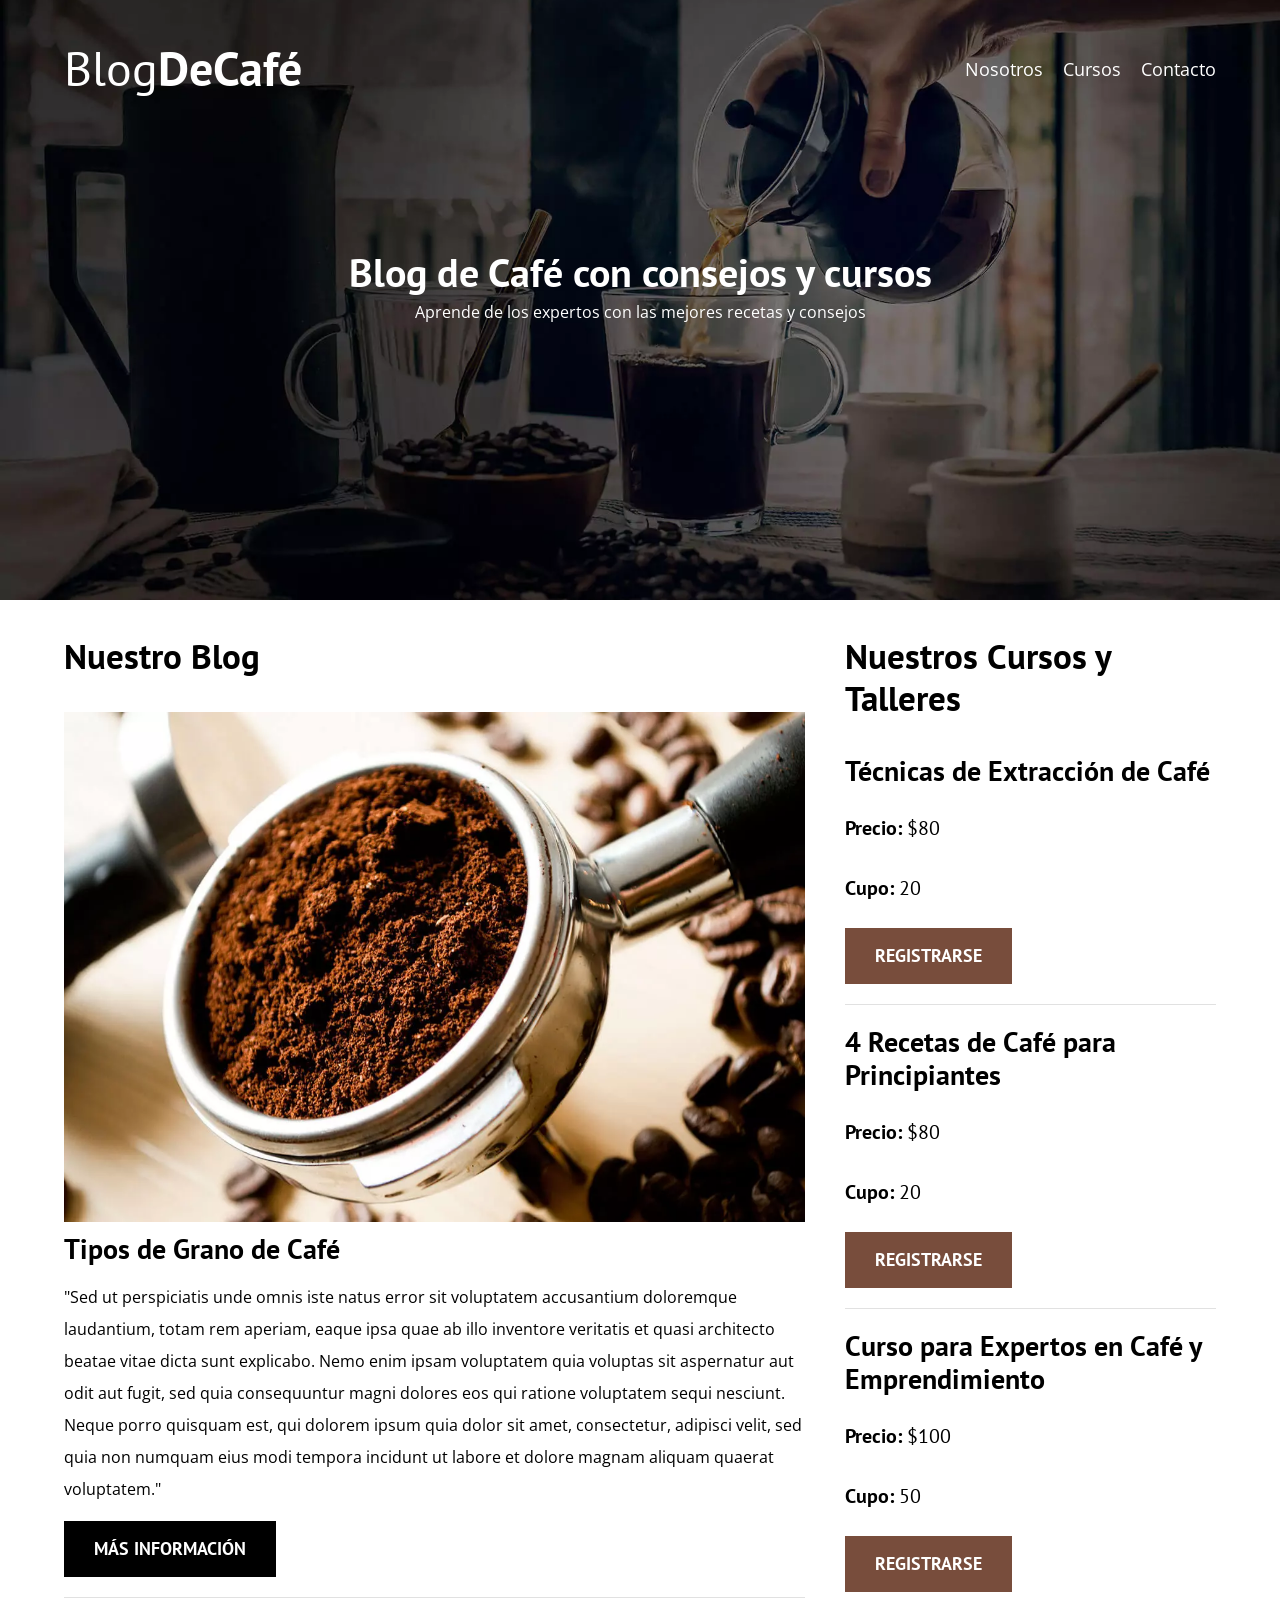
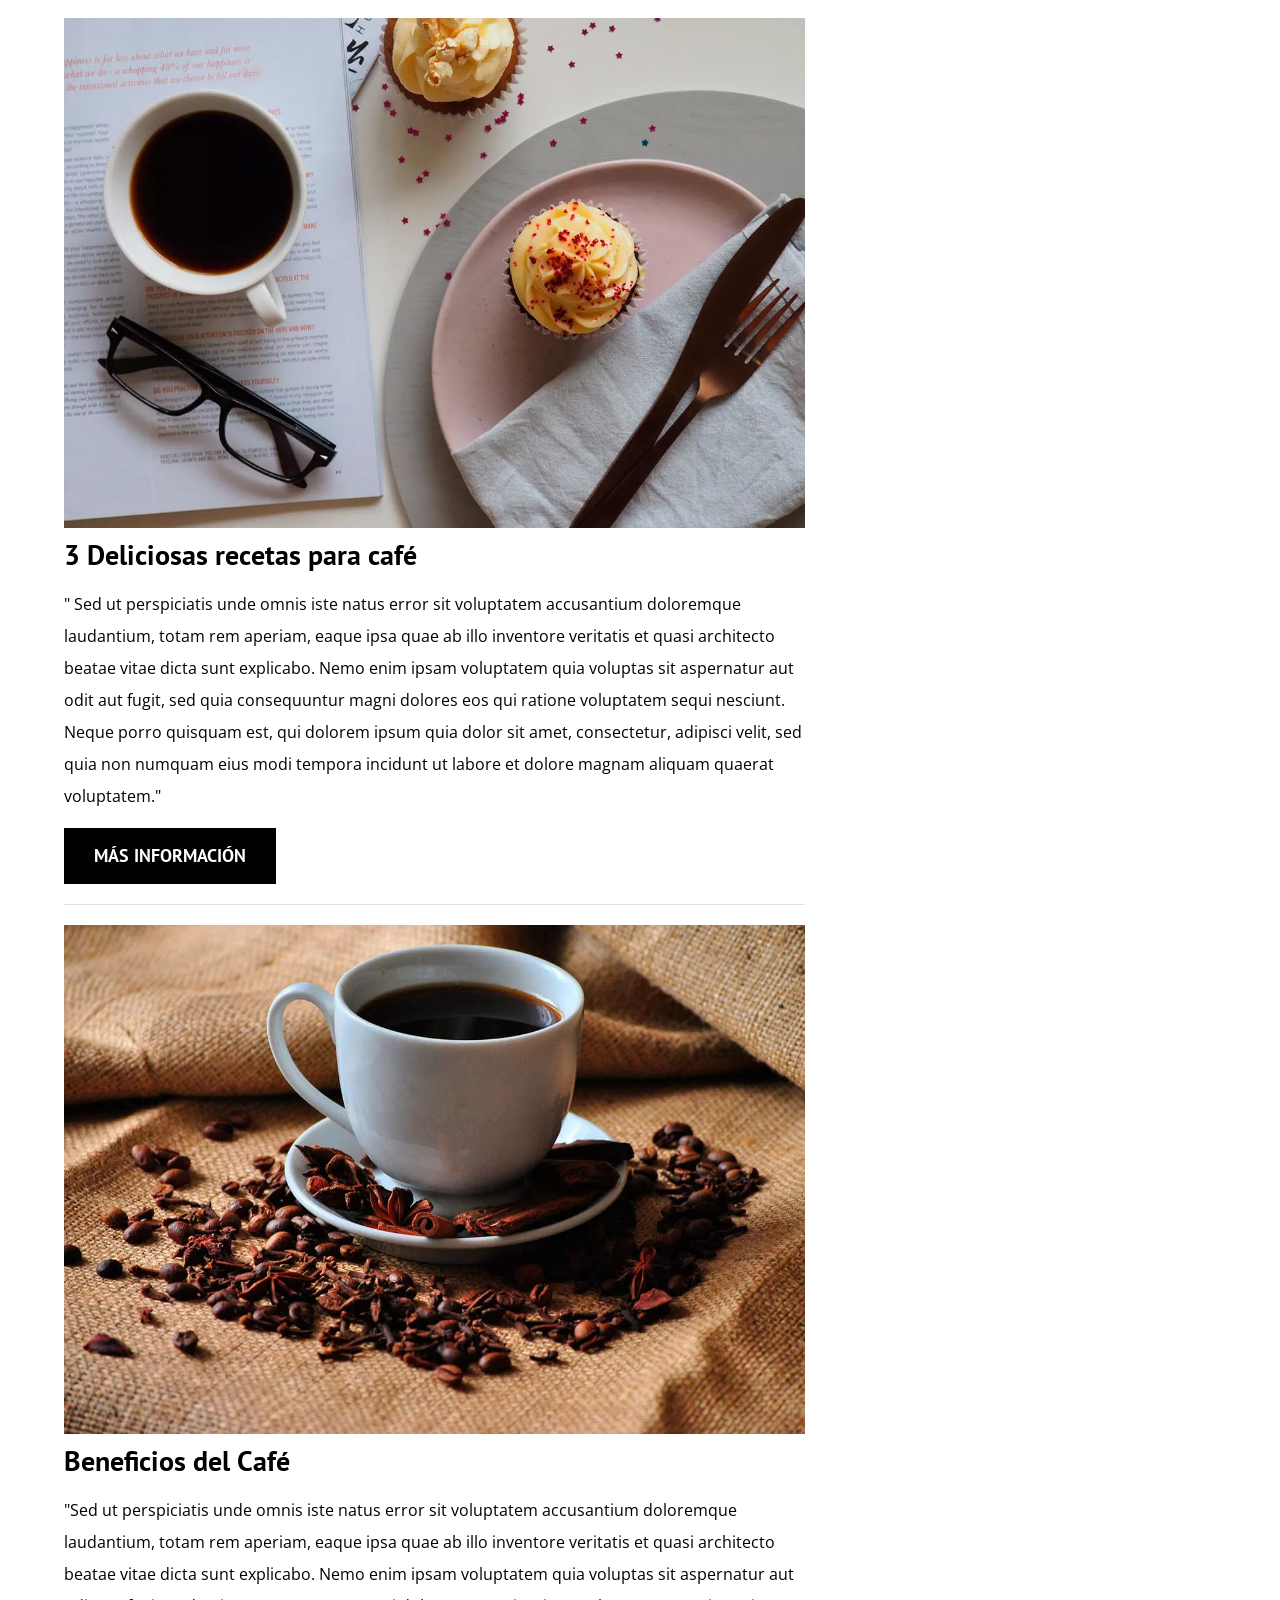
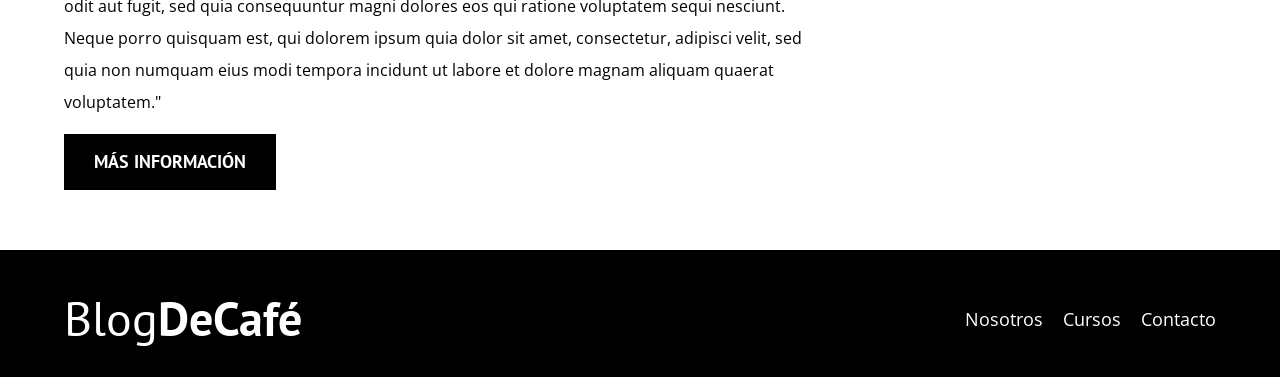
==== index.html @ d018cc1a "Subiendo mi Proyecto" ====
<!doctype html>
<html lang="en">

<head>
    <meta charset="UTF-8" />
    <meta name="viewport" content="width=device-width, initial-scale=1.0" />
    <title>BlogDeCafé</title>
    <!--Prefetch-->
    <link rel="prefetch" href="nosotros.html" as="document">
    <link rel="prefetch" href="css/style.css">

    <!--Preload-->
    <link rel="preload" href="css/normalize.css" as="style">
    <link rel="stylesheet" href="css/normalize.css">

    <link rel="preload"
        href="https://fonts.googleapis.com/css2?family=Open+Sans&family=PT+Sans:wght@400;700&display=swap"
        crossorigin="crossorigin" as="font">
    <link href="https://fonts.googleapis.com/css2?family=Open+Sans&family=PT+Sans:wght@400;700&display=swap"
        rel="stylesheet">

    <link rel="stylesheet" href="css/style.css" as="style">
    <link rel="stylesheet" href="css/style.css">

</head>
<body>
    <header class="header">
        <div class="contenedor">
            <div class="barra">
                <a class="logo" href="index.html">
                    <h1 class="logo__nombre no-margin centrar-texto">
                        Blog<span class="logo__bold">DeCafé</span>
                    </h1>
                </a>
                <nav class="navegacion">
                    <a href="nosotros.html" class="navegacion__enlace">Nosotros</a>
                    <a href="cursos.html" class="navegacion__enlace">Cursos</a>
                    <a href="contacto.html" class="navegacion__enlace">Contacto</a>
                </nav>
            </div>
        </div>
        <div class="header__texto">
            <h2 class="no-margin">Blog de Café con consejos y cursos</h2>
            <p class="no-margin">Aprende de los expertos con las mejores recetas y consejos</p>
        </div>
    </header>

    <div class="contenedor contenido-principal">
        <main class="blog">
            <h3>Nuestro Blog</h3>

            <article class="entrada">
                <div class="entrada__imagen">
                    <picture>
                        <source loading="lazy" srcset="BlogDeCafe/img/blog1.webp" type="image/webp">
                        <img loading="lazy" src="BlogDeCafe/img/blog1.jpg" alt="imagen blog">
                    </picture>
                </div>

                <div class="entrada__contenido">
                    <h4 class="no-margin">Tipos de Grano de Café</h4>
                    <p>
                        "Sed ut perspiciatis unde omnis iste natus error sit voluptatem accusantium doloremque
                        laudantium, totam rem aperiam, eaque ipsa quae ab illo inventore veritatis et quasi architecto
                        beatae vitae dicta sunt explicabo. Nemo enim ipsam voluptatem quia voluptas sit aspernatur aut
                        odit aut fugit, sed quia consequuntur magni dolores eos qui ratione voluptatem sequi nesciunt.
                        Neque porro quisquam est, qui dolorem ipsum quia dolor sit amet, consectetur, adipisci velit,
                        sed quia non numquam eius modi tempora incidunt ut labore et dolore magnam aliquam quaerat
                        voluptatem."
                    </p>
                    <a href="entrada.html" class="boton boton--primario">Más Información</a>
                </div>
            </article>

            <article class="entrada">
                <div class="entrada__imagen">
                    <picture>
                        <source loading="lazy" srcset="BlogDeCafe/img/blog2.webp" type="image/webp">
                        <img loading="lazy" src="BlogDeCafe/img/blog2.jpg" alt="imagen blog">
                    </picture>
                </div>

                <div class="entrada__contenido">
                    <h4 class="no-margin">3 Deliciosas recetas para café</h4>
                    <p>
                        " Sed ut perspiciatis unde omnis iste natus error sit voluptatem accusantium doloremque
                        laudantium, totam rem aperiam, eaque ipsa quae ab illo inventore veritatis et quasi architecto
                        beatae vitae dicta sunt explicabo. Nemo enim ipsam voluptatem quia voluptas sit aspernatur aut
                        odit aut fugit, sed quia consequuntur magni dolores eos qui ratione voluptatem sequi nesciunt.
                        Neque porro quisquam est, qui dolorem ipsum quia dolor sit amet, consectetur, adipisci velit,
                        sed quia non numquam eius modi tempora incidunt ut labore et dolore magnam aliquam quaerat
                        voluptatem."
                    </p>
                    <a href="entrada.html" class="boton boton--primario">Más Información</a>
                </div>
            </article>

            <article class="entrada">
                <div class="entrada__imagen">
                    <picture>
                        <source loading="lazy" srcset="BlogDeCafe/img/blog3.webp" type="image/webp">
                        <img loading="lazy" src="BlogDeCafe/img/blog3.jpg" alt="imagen Blog">
                    </picture>
                </div>

                <div class="entrada__contenido">
                    <h4 class="no-margin">Beneficios del Café</h4>
                    <p>
                        "Sed ut perspiciatis unde omnis iste natus error sit voluptatem accusantium doloremque
                        laudantium, totam rem aperiam, eaque ipsa quae ab illo inventore veritatis et quasi architecto
                        beatae vitae dicta sunt explicabo. Nemo enim ipsam voluptatem quia voluptas sit aspernatur aut
                        odit aut fugit, sed quia consequuntur magni dolores eos qui ratione voluptatem sequi nesciunt.
                        Neque porro quisquam est, qui dolorem ipsum quia dolor sit amet, consectetur, adipisci velit,
                        sed quia non numquam eius modi tempora incidunt ut labore et dolore magnam aliquam quaerat
                        voluptatem."
                    </p>
                    <a href="entrada.html" class="boton boton--primario">Más Información</a>
                </div>
            </article>
        </main>
        <aside class="sidebar">
            <h3>Nuestros Cursos y Talleres</h3>
            <ul class="cursos no-padding">
                <li class="widget-curso">
                    <h4 class="no-margin">Técnicas de Extracción de Café</h4>
                    <p class="widget-curso__label">Precio:
                        <span class="widget-curso__info">$80</span>
                    </p>
                    <p class="widget-curso__label">Cupo:
                        <span class="widget-curso__info">20</span>
                    </p>
                    <a href="entrada.html" class="boton boton--secundario">Registrarse</a>
                </li>

                <li class="widget-curso">
                    <h4 class="no-margin">4 Recetas de Café para Principiantes</h4>
                    <p class="widget-curso__label">Precio:
                        <span class="widget-curso__info">$80</span>
                    </p>
                    <p class="widget-curso__label">Cupo:
                        <span class="widget-curso__info">20</span>
                    </p>
                    <a href="entrada.html" class="boton boton--secundario">Registrarse</a>
                </li>

                <li class="widget-curso">
                    <h4 class="no-margin">Curso para Expertos en Café y Emprendimiento</h4>
                    <p class="widget-curso__label">Precio:
                        <span class="widget-curso__info">$100</span>
                    </p>
                    <p class="widget-curso__label">Cupo:
                        <span class="widget-curso__info">50</span>
                    </p>
                    <a href="entrada.html" class="boton boton--secundario">Registrarse</a>
                </li>

            </ul>
        </aside>
    </div>

    <footer class="footer">
        <div class="contenedor">
            <div class="barra">
                <a class="logo" href="index.html">
                    <h1 class="logo__nombre no-margin centrar-texto">
                        Blog<span class="logo__bold">DeCafé</span>
                    </h1>
                </a>
                <nav class="navegacion">
                    <a href="nosotros.html" class="navegacion__enlace">Nosotros</a>
                    <a href="cursos.html" class="navegacion__enlace">Cursos</a>
                    <a href="contacto.html" class="navegacion__enlace">Contacto</a>
                </nav>
            </div>
        </div>
    </footer>
    <script src="js/modernizr.js"></script>
</body>
</html>
---- css/style.css ----
:root {
    --fuenteHeading: 'PT Sans', sans-serif;
    --fuenteParrafos: 'Open Sans', sans-serif;

    --primario: #784D3C;
    --griss: #E1E1E1;
    --blanco: #FFFFFF;
    --negro: #000000;
}

html {
    box-sizing: border-box;
    font-size: 62.5%; /* 1rem = 10px */
}

*, *:before, *:after {
    box-sizing: inherit;
}

body {
    font-family: var(--fuenteParrafos);
    font-size: 1.6rem;
    line-height: 2;
}

/* Globales */

.contenedor {
    max-width: 120rem;
    width: 90%;
    width: min(90%, 120rem);
    margin: 0 auto;
}

a {
    text-decoration: none;
}

h1, h2, h3, h4 {
    font-family: var(--fuenteHeading);
    line-height: 1.2;
}

h1 {
    font-size: 4.8rem;
}

h2 {
    font-size: 4rem;
}

h3 {
    font-size: 3.5rem;
}

h4 {
    font-size: 2.8rem;
}

img {
    max-width: 100%;
}

/* Utilidades */

.no-margin {
    margin: 0;
}

.no-padding {
    padding: 0;
}

.centrar-texto {
    text-align: center;
}

/*Header*/
.webp .header {
    background-image: url(../BlogDeCafe/img/banner.webp);
}
.no-webp .header {
    background-image: url(../BlogDeCafe/img/banner.jpg);
}
.header {
    height: 60rem;
    background-size: cover;
    background-repeat: no-repeat;
    background-position: center center;
}

.header__texto {
    text-align: center;
    color: var(--blanco);
    margin-top: 5rem;
}

@media (min-width: 768px) {
    .header__texto {
        margin-top: 15rem;
    }
}

@media (min-width: 768px) {
    .barra {
        display: flex;
        justify-content: space-between;
        align-items: center;
    }
}

.barra {
    padding-top: 4rem;
}

.logo {
    color: var(--blanco);
}

.logo__nombre {
    font-weight: 400;
}

.logo__bold {
    font-weight: 700;
}

@media (min-width: 768px) {
    .navegacion {
        display: flex;
        gap: 2rem;
    }
}

.navegacion__enlace {
    display: block;
    text-align: center;
    font-size: 1.8rem;
    color: var(--blanco);
}

@media (min-width: 768px) {
    .contenido-principal {
        display: grid;
        grid-template-columns: 2fr 1fr;
        column-gap: 4rem;   
    }
}

.entrada {
    border-bottom: 1px solid var(--griss);
    margin-bottom: 2rem;
}

.entrada:last-of-type {
    border: none;
    margin-bottom: 0;
}

.boton {
    display: block;
    font-family: var(--fuenteHeading);
    color: var(--blanco);
    text-align: center;
    padding: 1rem 3rem;
    font-size: 1.8rem;
    text-transform: uppercase;
    font-weight: 700;
    margin-bottom: 2rem;
    border: none;
}

@media (min-width: 768px) {
    .boton {
        display: inline-block;
    }
}
.boton:hover {
    cursor: pointer;
}
.boton--primario {
    background-color: var(--negro);
}

.boton--secundario {
    background-color: var(--primario);
}

.cursos {
    list-style: none;
}

.widget-curso {
    border-bottom: 1px solid var(--griss);
    margin-bottom: 2rem;
}

.widget-curso:last-of-type {
    border: none;
    margin-top: 0;
}

.widget-curso__label {
    font-family: var(--fuenteHeading);
    font-weight: bold;
}

.widget-curso__info {
    font-weight: normal;
}

.widget-curso__label,
.widget-curso__info {
    font-size: 2rem;
}

.footer {
    background-color: var(--negro);
    padding-bottom: 3rem;
    margin-top: 4rem;
}

/* Sobre Nosotros */

@media (min-width: 768px) {
    .sobre-nosotros {
        display: grid;
        grid-template-columns: repeat(2, 1fr);
        column-gap: 2rem;
    }
}

/* Cursos */

.curso {
    padding: 3rem 0;
    border-bottom: 1px solid var(--griss);
}

@media (min-width: 768px) {
    .curso {
        display: grid;
        grid-template-columns: 1fr 2fr;
        column-gap: 2rem;
    }
}

.widget-curso:last-of-type {
    border: none;
}

.curso__label {
    font-family: var(--fuenteHeading);
    font-weight: bold;
}

.curso__info {
    font-weight: normal;
}

.curso__label,
.curso__info {
    font-size: 2rem;
}

/* Contacto */
.contacto-bg {
    background-image: url(../BlogDeCafe/img/contacto.jpg);
    height: 40rem;
    background-size: cover;
    background-repeat: no-repeat;
}

.formulario {
    background-color: var(--blanco);
    margin: -5rem auto 0 auto;
    width: 95%;
    padding: 5rem;
}
.campo {
    display: flex;
    margin-bottom: 2rem;
}
.campo__label {
    flex: 0 0 9rem;
    text-align: right;
    padding-right: 2rem;
}
.campo__field {
    flex: 1;
    border: 1px solid var(--griss);
}
.campo__field--textarea {
    height: 20rem;
}
---- css/style.css ----
:root {
    --fuenteHeading: 'PT Sans', sans-serif;
    --fuenteParrafos: 'Open Sans', sans-serif;

    --primario: #784D3C;
    --griss: #E1E1E1;
    --blanco: #FFFFFF;
    --negro: #000000;
}

html {
    box-sizing: border-box;
    font-size: 62.5%; /* 1rem = 10px */
}

*, *:before, *:after {
    box-sizing: inherit;
}

body {
    font-family: var(--fuenteParrafos);
    font-size: 1.6rem;
    line-height: 2;
}

/* Globales */

.contenedor {
    max-width: 120rem;
    width: 90%;
    width: min(90%, 120rem);
    margin: 0 auto;
}

a {
    text-decoration: none;
}

h1, h2, h3, h4 {
    font-family: var(--fuenteHeading);
    line-height: 1.2;
}

h1 {
    font-size: 4.8rem;
}

h2 {
    font-size: 4rem;
}

h3 {
    font-size: 3.5rem;
}

h4 {
    font-size: 2.8rem;
}

img {
    max-width: 100%;
}

/* Utilidades */

.no-margin {
    margin: 0;
}

.no-padding {
    padding: 0;
}

.centrar-texto {
    text-align: center;
}

/*Header*/
.webp .header {
    background-image: url(../BlogDeCafe/img/banner.webp);
}
.no-webp .header {
    background-image: url(../BlogDeCafe/img/banner.jpg);
}
.header {
    height: 60rem;
    background-size: cover;
    background-repeat: no-repeat;
    background-position: center center;
}

.header__texto {
    text-align: center;
    color: var(--blanco);
    margin-top: 5rem;
}

@media (min-width: 768px) {
    .header__texto {
        margin-top: 15rem;
    }
}

@media (min-width: 768px) {
    .barra {
        display: flex;
        justify-content: space-between;
        align-items: center;
    }
}

.barra {
    padding-top: 4rem;
}

.logo {
    color: var(--blanco);
}

.logo__nombre {
    font-weight: 400;
}

.logo__bold {
    font-weight: 700;
}

@media (min-width: 768px) {
    .navegacion {
        display: flex;
        gap: 2rem;
    }
}

.navegacion__enlace {
    display: block;
    text-align: center;
    font-size: 1.8rem;
    color: var(--blanco);
}

@media (min-width: 768px) {
    .contenido-principal {
        display: grid;
        grid-template-columns: 2fr 1fr;
        column-gap: 4rem;   
    }
}

.entrada {
    border-bottom: 1px solid var(--griss);
    margin-bottom: 2rem;
}

.entrada:last-of-type {
    border: none;
    margin-bottom: 0;
}

.boton {
    display: block;
    font-family: var(--fuenteHeading);
    color: var(--blanco);
    text-align: center;
    padding: 1rem 3rem;
    font-size: 1.8rem;
    text-transform: uppercase;
    font-weight: 700;
    margin-bottom: 2rem;
    border: none;
}

@media (min-width: 768px) {
    .boton {
        display: inline-block;
    }
}
.boton:hover {
    cursor: pointer;
}
.boton--primario {
    background-color: var(--negro);
}

.boton--secundario {
    background-color: var(--primario);
}

.cursos {
    list-style: none;
}

.widget-curso {
    border-bottom: 1px solid var(--griss);
    margin-bottom: 2rem;
}

.widget-curso:last-of-type {
    border: none;
    margin-top: 0;
}

.widget-curso__label {
    font-family: var(--fuenteHeading);
    font-weight: bold;
}

.widget-curso__info {
    font-weight: normal;
}

.widget-curso__label,
.widget-curso__info {
    font-size: 2rem;
}

.footer {
    background-color: var(--negro);
    padding-bottom: 3rem;
    margin-top: 4rem;
}

/* Sobre Nosotros */

@media (min-width: 768px) {
    .sobre-nosotros {
        display: grid;
        grid-template-columns: repeat(2, 1fr);
        column-gap: 2rem;
    }
}

/* Cursos */

.curso {
    padding: 3rem 0;
    border-bottom: 1px solid var(--griss);
}

@media (min-width: 768px) {
    .curso {
        display: grid;
        grid-template-columns: 1fr 2fr;
        column-gap: 2rem;
    }
}

.widget-curso:last-of-type {
    border: none;
}

.curso__label {
    font-family: var(--fuenteHeading);
    font-weight: bold;
}

.curso__info {
    font-weight: normal;
}

.curso__label,
.curso__info {
    font-size: 2rem;
}

/* Contacto */
.contacto-bg {
    background-image: url(../BlogDeCafe/img/contacto.jpg);
    height: 40rem;
    background-size: cover;
    background-repeat: no-repeat;
}

.formulario {
    background-color: var(--blanco);
    margin: -5rem auto 0 auto;
    width: 95%;
    padding: 5rem;
}
.campo {
    display: flex;
    margin-bottom: 2rem;
}
.campo__label {
    flex: 0 0 9rem;
    text-align: right;
    padding-right: 2rem;
}
.campo__field {
    flex: 1;
    border: 1px solid var(--griss);
}
.campo__field--textarea {
    height: 20rem;
}
---- css/style.css ----
:root {
    --fuenteHeading: 'PT Sans', sans-serif;
    --fuenteParrafos: 'Open Sans', sans-serif;

    --primario: #784D3C;
    --griss: #E1E1E1;
    --blanco: #FFFFFF;
    --negro: #000000;
}

html {
    box-sizing: border-box;
    font-size: 62.5%; /* 1rem = 10px */
}

*, *:before, *:after {
    box-sizing: inherit;
}

body {
    font-family: var(--fuenteParrafos);
    font-size: 1.6rem;
    line-height: 2;
}

/* Globales */

.contenedor {
    max-width: 120rem;
    width: 90%;
    width: min(90%, 120rem);
    margin: 0 auto;
}

a {
    text-decoration: none;
}

h1, h2, h3, h4 {
    font-family: var(--fuenteHeading);
    line-height: 1.2;
}

h1 {
    font-size: 4.8rem;
}

h2 {
    font-size: 4rem;
}

h3 {
    font-size: 3.5rem;
}

h4 {
    font-size: 2.8rem;
}

img {
    max-width: 100%;
}

/* Utilidades */

.no-margin {
    margin: 0;
}

.no-padding {
    padding: 0;
}

.centrar-texto {
    text-align: center;
}

/*Header*/
.webp .header {
    background-image: url(../BlogDeCafe/img/banner.webp);
}
.no-webp .header {
    background-image: url(../BlogDeCafe/img/banner.jpg);
}
.header {
    height: 60rem;
    background-size: cover;
    background-repeat: no-repeat;
    background-position: center center;
}

.header__texto {
    text-align: center;
    color: var(--blanco);
    margin-top: 5rem;
}

@media (min-width: 768px) {
    .header__texto {
        margin-top: 15rem;
    }
}

@media (min-width: 768px) {
    .barra {
        display: flex;
        justify-content: space-between;
        align-items: center;
    }
}

.barra {
    padding-top: 4rem;
}

.logo {
    color: var(--blanco);
}

.logo__nombre {
    font-weight: 400;
}

.logo__bold {
    font-weight: 700;
}

@media (min-width: 768px) {
    .navegacion {
        display: flex;
        gap: 2rem;
    }
}

.navegacion__enlace {
    display: block;
    text-align: center;
    font-size: 1.8rem;
    color: var(--blanco);
}

@media (min-width: 768px) {
    .contenido-principal {
        display: grid;
        grid-template-columns: 2fr 1fr;
        column-gap: 4rem;   
    }
}

.entrada {
    border-bottom: 1px solid var(--griss);
    margin-bottom: 2rem;
}

.entrada:last-of-type {
    border: none;
    margin-bottom: 0;
}

.boton {
    display: block;
    font-family: var(--fuenteHeading);
    color: var(--blanco);
    text-align: center;
    padding: 1rem 3rem;
    font-size: 1.8rem;
    text-transform: uppercase;
    font-weight: 700;
    margin-bottom: 2rem;
    border: none;
}

@media (min-width: 768px) {
    .boton {
        display: inline-block;
    }
}
.boton:hover {
    cursor: pointer;
}
.boton--primario {
    background-color: var(--negro);
}

.boton--secundario {
    background-color: var(--primario);
}

.cursos {
    list-style: none;
}

.widget-curso {
    border-bottom: 1px solid var(--griss);
    margin-bottom: 2rem;
}

.widget-curso:last-of-type {
    border: none;
    margin-top: 0;
}

.widget-curso__label {
    font-family: var(--fuenteHeading);
    font-weight: bold;
}

.widget-curso__info {
    font-weight: normal;
}

.widget-curso__label,
.widget-curso__info {
    font-size: 2rem;
}

.footer {
    background-color: var(--negro);
    padding-bottom: 3rem;
    margin-top: 4rem;
}

/* Sobre Nosotros */

@media (min-width: 768px) {
    .sobre-nosotros {
        display: grid;
        grid-template-columns: repeat(2, 1fr);
        column-gap: 2rem;
    }
}

/* Cursos */

.curso {
    padding: 3rem 0;
    border-bottom: 1px solid var(--griss);
}

@media (min-width: 768px) {
    .curso {
        display: grid;
        grid-template-columns: 1fr 2fr;
        column-gap: 2rem;
    }
}

.widget-curso:last-of-type {
    border: none;
}

.curso__label {
    font-family: var(--fuenteHeading);
    font-weight: bold;
}

.curso__info {
    font-weight: normal;
}

.curso__label,
.curso__info {
    font-size: 2rem;
}

/* Contacto */
.contacto-bg {
    background-image: url(../BlogDeCafe/img/contacto.jpg);
    height: 40rem;
    background-size: cover;
    background-repeat: no-repeat;
}

.formulario {
    background-color: var(--blanco);
    margin: -5rem auto 0 auto;
    width: 95%;
    padding: 5rem;
}
.campo {
    display: flex;
    margin-bottom: 2rem;
}
.campo__label {
    flex: 0 0 9rem;
    text-align: right;
    padding-right: 2rem;
}
.campo__field {
    flex: 1;
    border: 1px solid var(--griss);
}
.campo__field--textarea {
    height: 20rem;
}
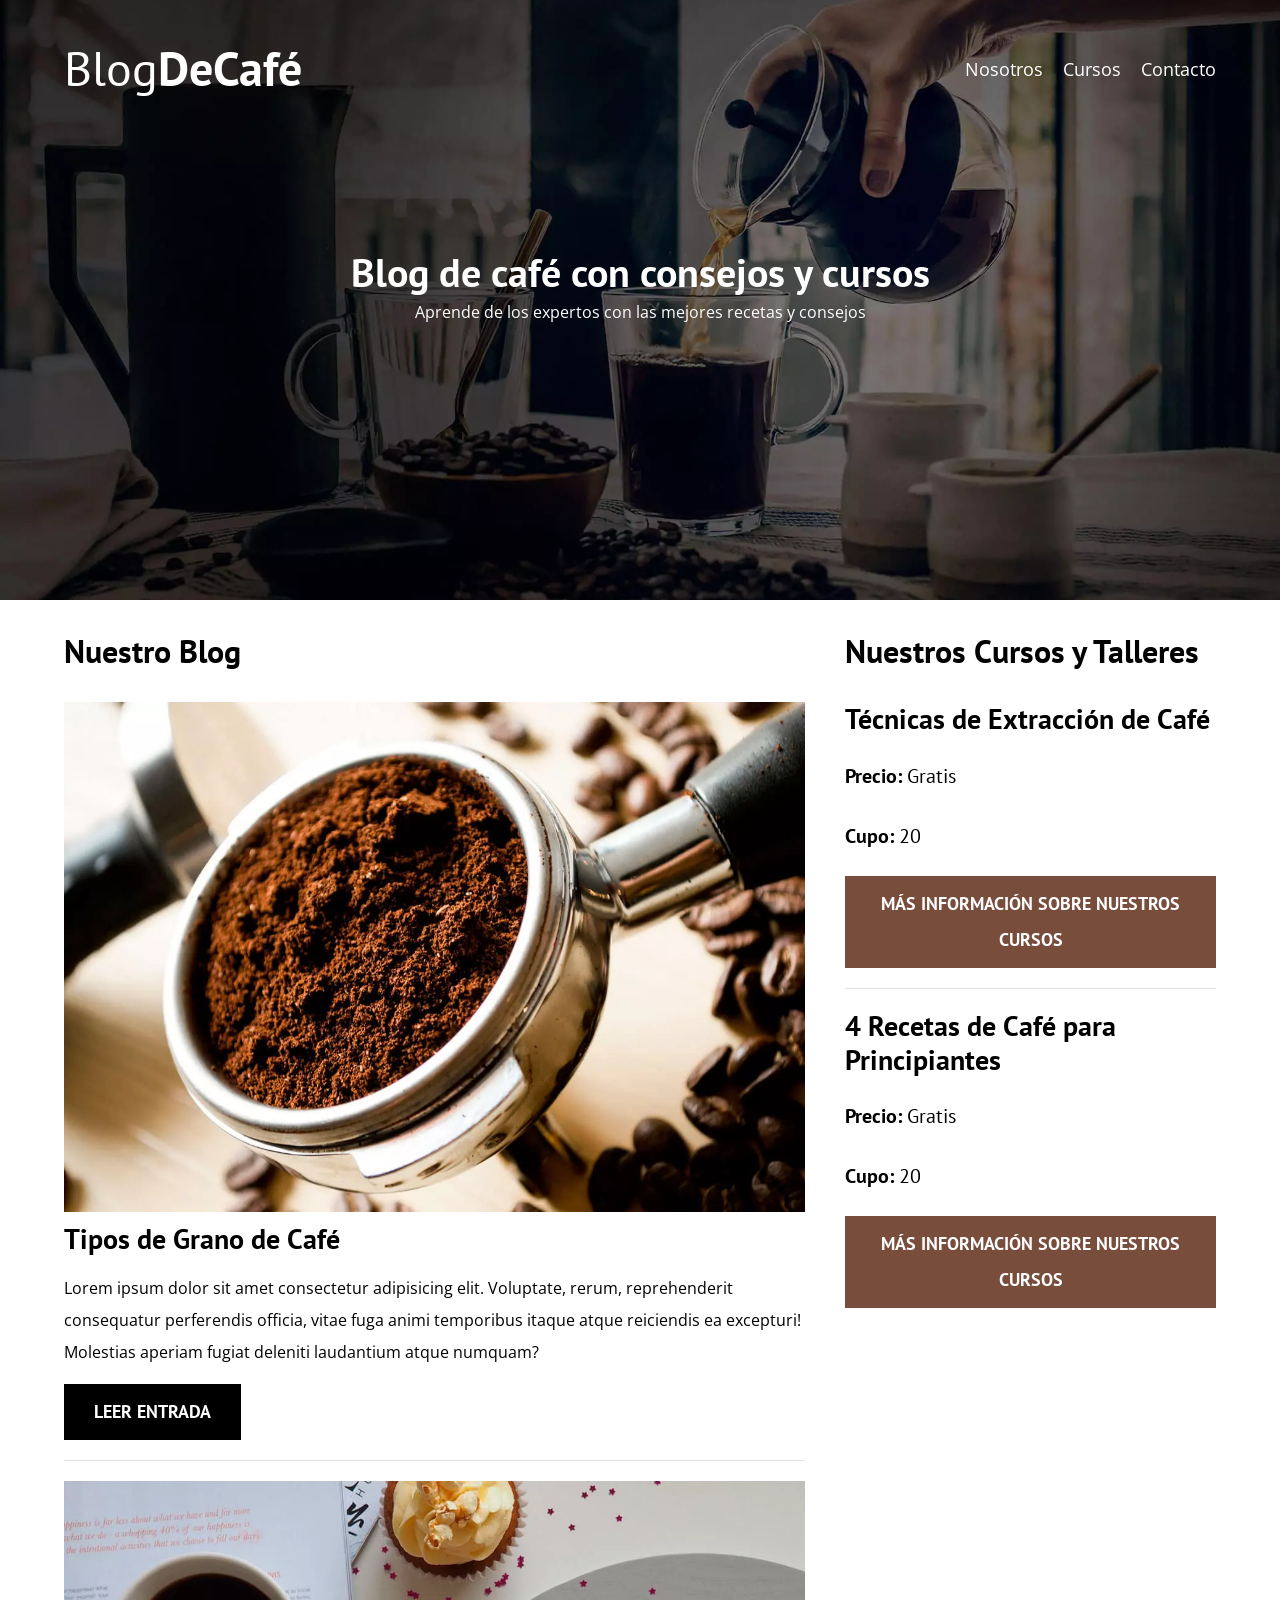
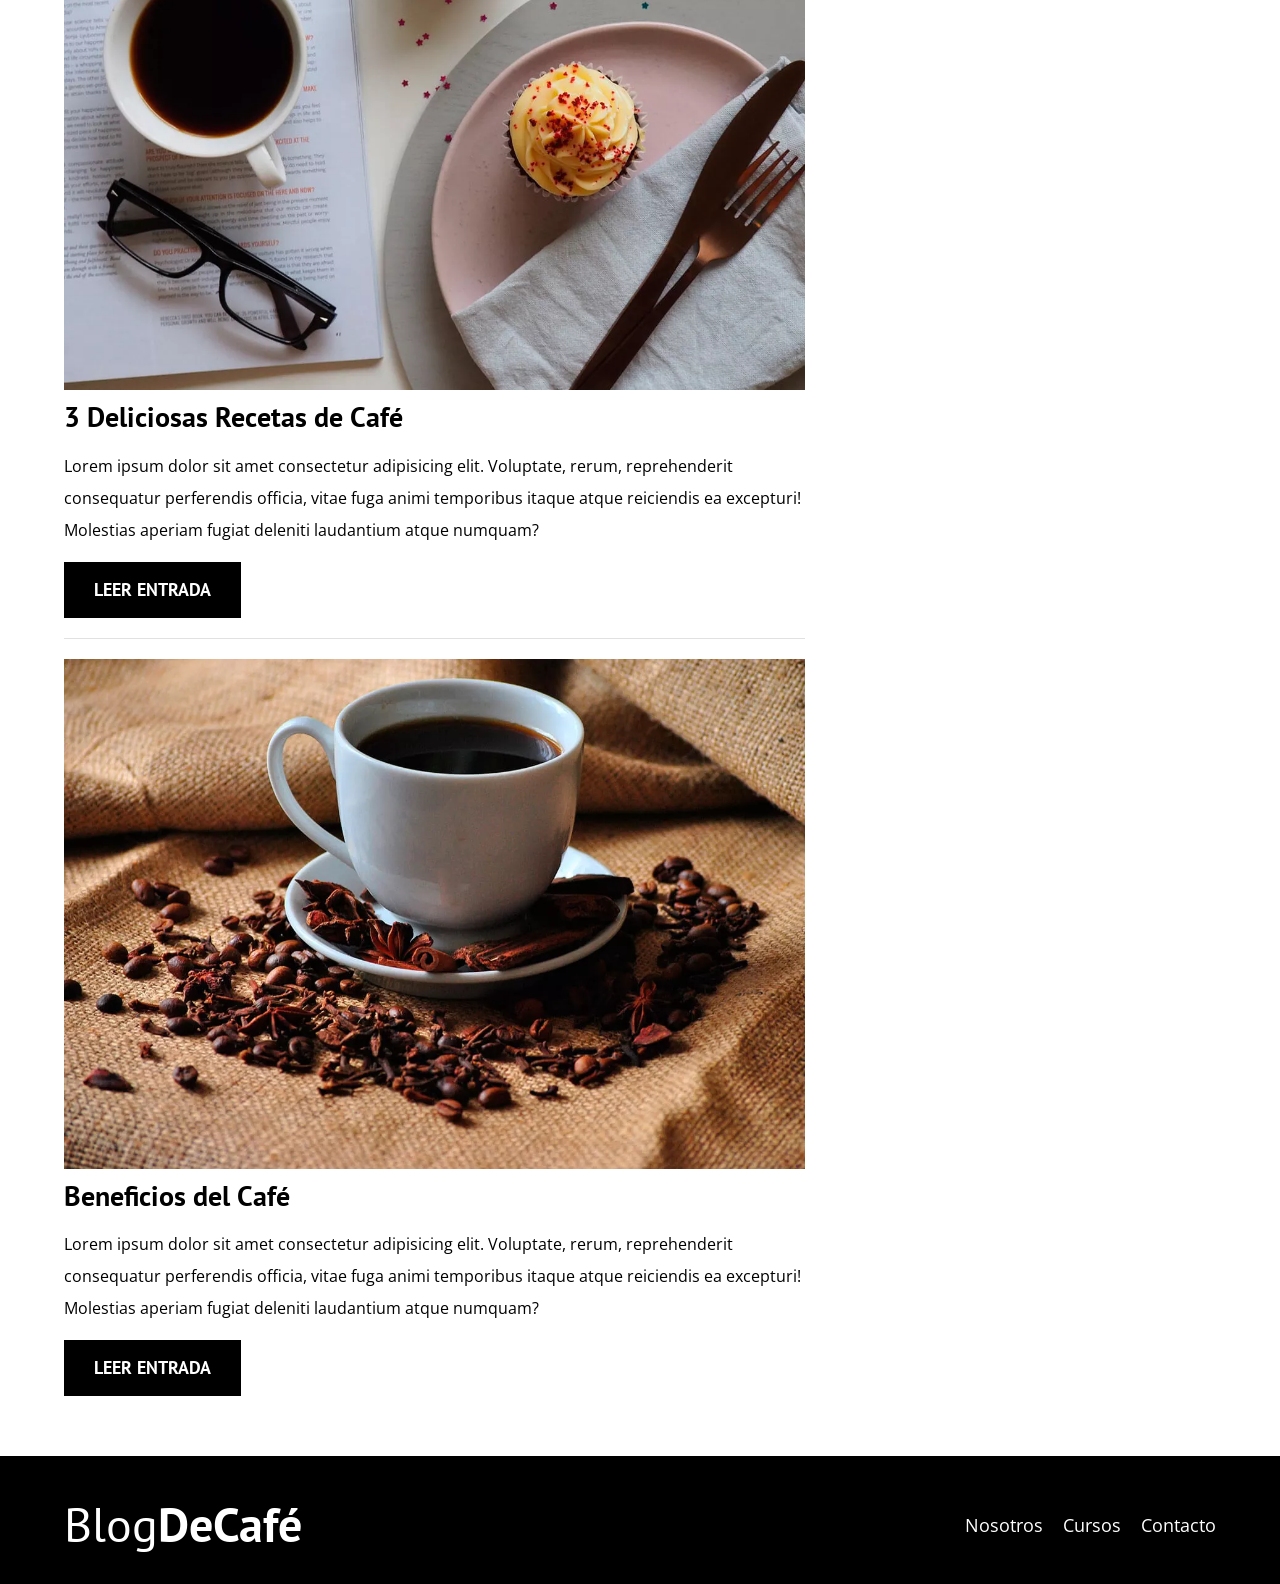
==== commit a64af34b: "No cargaba el banner pirincipal" ====
--- a/index.html
+++ b/index.html
@@ -1,37 +1,34 @@
-<!doctype html>
+<!DOCTYPE html>
 <html lang="en">
+<head>
+    <meta charset="UTF-8">
+    <meta name="viewport" content="width=device-width, initial-scale=1.0">
+    <title>BlogDeCafé</title>
+    <meta name="description" content="Página web de blog de café">
 
-<head>
-    <meta charset="UTF-8" />
-    <meta name="viewport" content="width=device-width, initial-scale=1.0" />
-    <title>BlogDeCafé</title>
-    <!--Prefetch-->
+    <!-- Prefetch -->
     <link rel="prefetch" href="nosotros.html" as="document">
-    <link rel="prefetch" href="css/style.css">
 
-    <!--Preload-->
+    <!-- Preload -->
     <link rel="preload" href="css/normalize.css" as="style">
     <link rel="stylesheet" href="css/normalize.css">
 
-    <link rel="preload"
-        href="https://fonts.googleapis.com/css2?family=Open+Sans&family=PT+Sans:wght@400;700&display=swap"
-        crossorigin="crossorigin" as="font">
-    <link href="https://fonts.googleapis.com/css2?family=Open+Sans&family=PT+Sans:wght@400;700&display=swap"
-        rel="stylesheet">
-
-    <link rel="stylesheet" href="css/style.css" as="style">
+    <link rel="preload" href="https://fonts.googleapis.com/css2?family=Open+Sans&family=PT+Sans:wght@400;700&display=swap"  crossorigin="crossorigin" as="font">
+    <link href="https://fonts.googleapis.com/css2?family=Open+Sans&family=PT+Sans:wght@400;700&display=swap" rel="stylesheet">
+    
+    <link rel="preload" href="css/style.css" as="style">
     <link rel="stylesheet" href="css/style.css">
-
 </head>
 <body>
+
     <header class="header">
+
         <div class="contenedor">
             <div class="barra">
                 <a class="logo" href="index.html">
-                    <h1 class="logo__nombre no-margin centrar-texto">
-                        Blog<span class="logo__bold">DeCafé</span>
-                    </h1>
+                    <h1 class="logo__nombre no-margin centrar-texto">Blog<span class="logo__bold">DeCafé</span></h1>
                 </a>
+
                 <nav class="navegacion">
                     <a href="nosotros.html" class="navegacion__enlace">Nosotros</a>
                     <a href="cursos.html" class="navegacion__enlace">Cursos</a>
@@ -39,8 +36,9 @@
                 </nav>
             </div>
         </div>
+
         <div class="header__texto">
-            <h2 class="no-margin">Blog de Café con consejos y cursos</h2>
+            <h2 class="no-margin">Blog de café con consejos y cursos</h2>
             <p class="no-margin">Aprende de los expertos con las mejores recetas y consejos</p>
         </div>
     </header>
@@ -52,108 +50,73 @@
             <article class="entrada">
                 <div class="entrada__imagen">
                     <picture>
-                        <source loading="lazy" srcset="BlogDeCafe/img/blog1.webp" type="image/webp">
-                        <img loading="lazy" src="BlogDeCafe/img/blog1.jpg" alt="imagen blog">
+                        <source loading="lazy"  srcset="../BlogDeCafe/img/blog1.webp" type="image/webp">
+                        <img loading="lazy" src="../BlogDeCafe/img/blog1.jpg" alt="imagen blog"> 
                     </picture>
                 </div>
 
                 <div class="entrada__contenido">
                     <h4 class="no-margin">Tipos de Grano de Café</h4>
-                    <p>
-                        "Sed ut perspiciatis unde omnis iste natus error sit voluptatem accusantium doloremque
-                        laudantium, totam rem aperiam, eaque ipsa quae ab illo inventore veritatis et quasi architecto
-                        beatae vitae dicta sunt explicabo. Nemo enim ipsam voluptatem quia voluptas sit aspernatur aut
-                        odit aut fugit, sed quia consequuntur magni dolores eos qui ratione voluptatem sequi nesciunt.
-                        Neque porro quisquam est, qui dolorem ipsum quia dolor sit amet, consectetur, adipisci velit,
-                        sed quia non numquam eius modi tempora incidunt ut labore et dolore magnam aliquam quaerat
-                        voluptatem."
-                    </p>
-                    <a href="entrada.html" class="boton boton--primario">Más Información</a>
+                    <p>Lorem ipsum dolor sit amet consectetur adipisicing elit. Voluptate, rerum, reprehenderit consequatur perferendis officia, vitae fuga animi temporibus itaque atque reiciendis ea excepturi! Molestias aperiam fugiat deleniti laudantium atque numquam?</p>
+                    <a href="entrada.html" class="boton boton--primario">Leer Entrada</a>
                 </div>
             </article>
 
             <article class="entrada">
                 <div class="entrada__imagen">
                     <picture>
-                        <source loading="lazy" srcset="BlogDeCafe/img/blog2.webp" type="image/webp">
-                        <img loading="lazy" src="BlogDeCafe/img/blog2.jpg" alt="imagen blog">
+                        <source loading="lazy"  srcset="../BlogDeCafe/img/blog2.webp" type="image/webp">
+                        <img loading="lazy" src="../BlogDeCafe/img/blog2.jpg" alt="imagen blog"> 
                     </picture>
                 </div>
 
                 <div class="entrada__contenido">
-                    <h4 class="no-margin">3 Deliciosas recetas para café</h4>
-                    <p>
-                        " Sed ut perspiciatis unde omnis iste natus error sit voluptatem accusantium doloremque
-                        laudantium, totam rem aperiam, eaque ipsa quae ab illo inventore veritatis et quasi architecto
-                        beatae vitae dicta sunt explicabo. Nemo enim ipsam voluptatem quia voluptas sit aspernatur aut
-                        odit aut fugit, sed quia consequuntur magni dolores eos qui ratione voluptatem sequi nesciunt.
-                        Neque porro quisquam est, qui dolorem ipsum quia dolor sit amet, consectetur, adipisci velit,
-                        sed quia non numquam eius modi tempora incidunt ut labore et dolore magnam aliquam quaerat
-                        voluptatem."
-                    </p>
-                    <a href="entrada.html" class="boton boton--primario">Más Información</a>
+                    <h4 class="no-margin">3 Deliciosas Recetas de Café</h4>
+                    <p>Lorem ipsum dolor sit amet consectetur adipisicing elit. Voluptate, rerum, reprehenderit consequatur perferendis officia, vitae fuga animi temporibus itaque atque reiciendis ea excepturi! Molestias aperiam fugiat deleniti laudantium atque numquam?</p>
+                    <a href="entrada.html" class="boton boton--primario">Leer Entrada</a>
                 </div>
             </article>
 
             <article class="entrada">
                 <div class="entrada__imagen">
                     <picture>
-                        <source loading="lazy" srcset="BlogDeCafe/img/blog3.webp" type="image/webp">
-                        <img loading="lazy" src="BlogDeCafe/img/blog3.jpg" alt="imagen Blog">
+                        <source loading="lazy"  srcset="../BlogDeCafe/img/blog3.webp" type="image/webp">
+                        <img loading="lazy" src="../BlogDeCafe/img/blog3.jpg" alt="imagen blog"> 
                     </picture>
                 </div>
 
                 <div class="entrada__contenido">
                     <h4 class="no-margin">Beneficios del Café</h4>
-                    <p>
-                        "Sed ut perspiciatis unde omnis iste natus error sit voluptatem accusantium doloremque
-                        laudantium, totam rem aperiam, eaque ipsa quae ab illo inventore veritatis et quasi architecto
-                        beatae vitae dicta sunt explicabo. Nemo enim ipsam voluptatem quia voluptas sit aspernatur aut
-                        odit aut fugit, sed quia consequuntur magni dolores eos qui ratione voluptatem sequi nesciunt.
-                        Neque porro quisquam est, qui dolorem ipsum quia dolor sit amet, consectetur, adipisci velit,
-                        sed quia non numquam eius modi tempora incidunt ut labore et dolore magnam aliquam quaerat
-                        voluptatem."
-                    </p>
-                    <a href="entrada.html" class="boton boton--primario">Más Información</a>
+                    <p>Lorem ipsum dolor sit amet consectetur adipisicing elit. Voluptate, rerum, reprehenderit consequatur perferendis officia, vitae fuga animi temporibus itaque atque reiciendis ea excepturi! Molestias aperiam fugiat deleniti laudantium atque numquam?</p>
+                    <a href="entrada.html" class="boton boton--primario">Leer Entrada</a>
                 </div>
             </article>
         </main>
         <aside class="sidebar">
             <h3>Nuestros Cursos y Talleres</h3>
+
             <ul class="cursos no-padding">
                 <li class="widget-curso">
                     <h4 class="no-margin">Técnicas de Extracción de Café</h4>
-                    <p class="widget-curso__label">Precio:
-                        <span class="widget-curso__info">$80</span>
+                    <p class="widget-curso__label">Precio: 
+                        <span class="widget-curso__info">Gratis</span>
                     </p>
-                    <p class="widget-curso__label">Cupo:
+                    <p class="widget-curso__label">Cupo: 
                         <span class="widget-curso__info">20</span>
                     </p>
-                    <a href="entrada.html" class="boton boton--secundario">Registrarse</a>
+                    <a href="entrada.html" class="boton boton--secundario">Más Información sobre nuestros cursos</a>
                 </li>
 
                 <li class="widget-curso">
                     <h4 class="no-margin">4 Recetas de Café para Principiantes</h4>
-                    <p class="widget-curso__label">Precio:
-                        <span class="widget-curso__info">$80</span>
+                    <p class="widget-curso__label">Precio: 
+                        <span class="widget-curso__info">Gratis</span>
                     </p>
-                    <p class="widget-curso__label">Cupo:
+                    <p class="widget-curso__label">Cupo: 
                         <span class="widget-curso__info">20</span>
                     </p>
-                    <a href="entrada.html" class="boton boton--secundario">Registrarse</a>
+                    <a href="entrada.html" class="boton boton--secundario">Más Información sobre nuestros cursos</a>
                 </li>
-
-                <li class="widget-curso">
-                    <h4 class="no-margin">Curso para Expertos en Café y Emprendimiento</h4>
-                    <p class="widget-curso__label">Precio:
-                        <span class="widget-curso__info">$100</span>
-                    </p>
-                    <p class="widget-curso__label">Cupo:
-                        <span class="widget-curso__info">50</span>
-                    </p>
-                    <a href="entrada.html" class="boton boton--secundario">Registrarse</a>
-                </li>
-
             </ul>
         </aside>
     </div>
@@ -162,10 +125,9 @@
         <div class="contenedor">
             <div class="barra">
                 <a class="logo" href="index.html">
-                    <h1 class="logo__nombre no-margin centrar-texto">
-                        Blog<span class="logo__bold">DeCafé</span>
-                    </h1>
+                    <h1 class="logo__nombre no-margin centrar-texto">Blog<span class="logo__bold">DeCafé</span></h1>
                 </a>
+
                 <nav class="navegacion">
                     <a href="nosotros.html" class="navegacion__enlace">Nosotros</a>
                     <a href="cursos.html" class="navegacion__enlace">Cursos</a>
@@ -174,6 +136,7 @@
             </div>
         </div>
     </footer>
+    
     <script src="js/modernizr.js"></script>
 </body>
 </html>
--- a/css/style.css
+++ b/css/style.css
@@ -3,79 +3,62 @@
     --fuenteParrafos: 'Open Sans', sans-serif;
 
     --primario: #784D3C;
-    --griss: #E1E1E1;
-    --blanco: #FFFFFF;
+    --gris: #e1e1e1;
+    --blanco: #ffffff;
     --negro: #000000;
 }
-
 html {
     box-sizing: border-box;
-    font-size: 62.5%; /* 1rem = 10px */
-}
-
+    font-size: 62.5%; /* 1 rem = 10px */    
+}
 *, *:before, *:after {
     box-sizing: inherit;
 }
-
 body {
     font-family: var(--fuenteParrafos);
     font-size: 1.6rem;
     line-height: 2;
 }
 
-/* Globales */
-
+/** Globales **/
 .contenedor {
-    max-width: 120rem;
-    width: 90%;
     width: min(90%, 120rem);
     margin: 0 auto;
 }
-
 a {
     text-decoration: none;
 }
-
 h1, h2, h3, h4 {
     font-family: var(--fuenteHeading);
     line-height: 1.2;
 }
-
 h1 {
     font-size: 4.8rem;
 }
-
 h2 {
     font-size: 4rem;
 }
-
 h3 {
-    font-size: 3.5rem;
-}
-
+    font-size: 3.2rem;
+}
 h4 {
     font-size: 2.8rem;
 }
-
 img {
     max-width: 100%;
 }
-
-/* Utilidades */
-
+/** Utilidades **/
 .no-margin {
     margin: 0;
 }
-
 .no-padding {
     padding: 0;
 }
-
 .centrar-texto {
     text-align: center;
 }
 
-/*Header*/
+/** Header **/
 .webp .header {
     background-image: url(../BlogDeCafe/img/banner.webp);
 }
@@ -88,17 +71,18 @@
     background-repeat: no-repeat;
     background-position: center center;
 }
-
 .header__texto {
-    text-align: center;
-    color: var(--blanco);
-    margin-top: 5rem;
-}
-
+   text-align: center;
+   color: var(--blanco);
+   margin-top: 5rem;
+}
 @media (min-width: 768px) {
     .header__texto {
         margin-top: 15rem;
     }
+}
+.barra {
+    padding-top: 4rem;
 }
 
 @media (min-width: 768px) {
@@ -108,30 +92,22 @@
         align-items: center;
     }
 }
-
-.barra {
-    padding-top: 4rem;
-}
-
 .logo {
     color: var(--blanco);
-}
-
+    
+}
 .logo__nombre {
     font-weight: 400;
 }
-
 .logo__bold {
     font-weight: 700;
 }
-
 @media (min-width: 768px) {
     .navegacion {
         display: flex;
         gap: 2rem;
     }
 }
-
 .navegacion__enlace {
     display: block;
     text-align: center;
@@ -143,20 +119,18 @@
     .contenido-principal {
         display: grid;
         grid-template-columns: 2fr 1fr;
-        column-gap: 4rem;   
+        column-gap: 4rem;
     }
 }
 
 .entrada {
-    border-bottom: 1px solid var(--griss);
-    margin-bottom: 2rem;
-}
-
+    border-bottom: 1px solid var(--gris);
+    margin-bottom: 2rem;
+}
 .entrada:last-of-type {
     border: none;
     margin-bottom: 0;
 }
-
 .boton {
     display: block;
     font-family: var(--fuenteHeading);
@@ -173,6 +147,7 @@
 @media (min-width: 768px) {
     .boton {
         display: inline-block;
+
     }
 }
 .boton:hover {
@@ -181,7 +156,6 @@
 .boton--primario {
     background-color: var(--negro);
 }
-
 .boton--secundario {
     background-color: var(--primario);
 }
@@ -191,24 +165,20 @@
 }
 
 .widget-curso {
-    border-bottom: 1px solid var(--griss);
-    margin-bottom: 2rem;
-}
-
+    border-bottom: 1px solid var(--gris);
+    margin-bottom: 2rem;
+}
 .widget-curso:last-of-type {
     border: none;
-    margin-top: 0;
-}
-
+    margin-bottom: 0;
+}
 .widget-curso__label {
     font-family: var(--fuenteHeading);
     font-weight: bold;
 }
-
 .widget-curso__info {
     font-weight: normal;
 }
-
 .widget-curso__label,
 .widget-curso__info {
     font-size: 2rem;
@@ -220,8 +190,7 @@
     margin-top: 4rem;
 }
 
-/* Sobre Nosotros */
-
+/** Sobre Nosotros **/
 @media (min-width: 768px) {
     .sobre-nosotros {
         display: grid;
@@ -230,13 +199,11 @@
     }
 }
 
-/* Cursos */
-
+/** Cursos **/
 .curso {
     padding: 3rem 0;
-    border-bottom: 1px solid var(--griss);
-}
-
+    border-bottom: 1px solid var(--gris);
+}
 @media (min-width: 768px) {
     .curso {
         display: grid;
@@ -244,26 +211,22 @@
         column-gap: 2rem;
     }
 }
-
-.widget-curso:last-of-type {
-    border: none;
-}
-
+.curso:last-of-type {
+   border: none;
+}
 .curso__label {
     font-family: var(--fuenteHeading);
     font-weight: bold;
 }
-
 .curso__info {
     font-weight: normal;
 }
-
 .curso__label,
 .curso__info {
     font-size: 2rem;
 }
 
-/* Contacto */
+/** Contacto **/
 .contacto-bg {
     background-image: url(../BlogDeCafe/img/contacto.jpg);
     height: 40rem;
@@ -288,7 +251,7 @@
 }
 .campo__field {
     flex: 1;
-    border: 1px solid var(--griss);
+    border: 1px solid var(--gris);
 }
 .campo__field--textarea {
     height: 20rem;
--- a/css/style.css
+++ b/css/style.css
@@ -3,79 +3,62 @@
     --fuenteParrafos: 'Open Sans', sans-serif;
 
     --primario: #784D3C;
-    --griss: #E1E1E1;
-    --blanco: #FFFFFF;
+    --gris: #e1e1e1;
+    --blanco: #ffffff;
     --negro: #000000;
 }
-
 html {
     box-sizing: border-box;
-    font-size: 62.5%; /* 1rem = 10px */
-}
-
+    font-size: 62.5%; /* 1 rem = 10px */    
+}
 *, *:before, *:after {
     box-sizing: inherit;
 }
-
 body {
     font-family: var(--fuenteParrafos);
     font-size: 1.6rem;
     line-height: 2;
 }
 
-/* Globales */
-
+/** Globales **/
 .contenedor {
-    max-width: 120rem;
-    width: 90%;
     width: min(90%, 120rem);
     margin: 0 auto;
 }
-
 a {
     text-decoration: none;
 }
-
 h1, h2, h3, h4 {
     font-family: var(--fuenteHeading);
     line-height: 1.2;
 }
-
 h1 {
     font-size: 4.8rem;
 }
-
 h2 {
     font-size: 4rem;
 }
-
 h3 {
-    font-size: 3.5rem;
-}
-
+    font-size: 3.2rem;
+}
 h4 {
     font-size: 2.8rem;
 }
-
 img {
     max-width: 100%;
 }
-
-/* Utilidades */
-
+/** Utilidades **/
 .no-margin {
     margin: 0;
 }
-
 .no-padding {
     padding: 0;
 }
-
 .centrar-texto {
     text-align: center;
 }
 
-/*Header*/
+/** Header **/
 .webp .header {
     background-image: url(../BlogDeCafe/img/banner.webp);
 }
@@ -88,17 +71,18 @@
     background-repeat: no-repeat;
     background-position: center center;
 }
-
 .header__texto {
-    text-align: center;
-    color: var(--blanco);
-    margin-top: 5rem;
-}
-
+   text-align: center;
+   color: var(--blanco);
+   margin-top: 5rem;
+}
 @media (min-width: 768px) {
     .header__texto {
         margin-top: 15rem;
     }
+}
+.barra {
+    padding-top: 4rem;
 }
 
 @media (min-width: 768px) {
@@ -108,30 +92,22 @@
         align-items: center;
     }
 }
-
-.barra {
-    padding-top: 4rem;
-}
-
 .logo {
     color: var(--blanco);
-}
-
+    
+}
 .logo__nombre {
     font-weight: 400;
 }
-
 .logo__bold {
     font-weight: 700;
 }
-
 @media (min-width: 768px) {
     .navegacion {
         display: flex;
         gap: 2rem;
     }
 }
-
 .navegacion__enlace {
     display: block;
     text-align: center;
@@ -143,20 +119,18 @@
     .contenido-principal {
         display: grid;
         grid-template-columns: 2fr 1fr;
-        column-gap: 4rem;   
+        column-gap: 4rem;
     }
 }
 
 .entrada {
-    border-bottom: 1px solid var(--griss);
-    margin-bottom: 2rem;
-}
-
+    border-bottom: 1px solid var(--gris);
+    margin-bottom: 2rem;
+}
 .entrada:last-of-type {
     border: none;
     margin-bottom: 0;
 }
-
 .boton {
     display: block;
     font-family: var(--fuenteHeading);
@@ -173,6 +147,7 @@
 @media (min-width: 768px) {
     .boton {
         display: inline-block;
+
     }
 }
 .boton:hover {
@@ -181,7 +156,6 @@
 .boton--primario {
     background-color: var(--negro);
 }
-
 .boton--secundario {
     background-color: var(--primario);
 }
@@ -191,24 +165,20 @@
 }
 
 .widget-curso {
-    border-bottom: 1px solid var(--griss);
-    margin-bottom: 2rem;
-}
-
+    border-bottom: 1px solid var(--gris);
+    margin-bottom: 2rem;
+}
 .widget-curso:last-of-type {
     border: none;
-    margin-top: 0;
-}
-
+    margin-bottom: 0;
+}
 .widget-curso__label {
     font-family: var(--fuenteHeading);
     font-weight: bold;
 }
-
 .widget-curso__info {
     font-weight: normal;
 }
-
 .widget-curso__label,
 .widget-curso__info {
     font-size: 2rem;
@@ -220,8 +190,7 @@
     margin-top: 4rem;
 }
 
-/* Sobre Nosotros */
-
+/** Sobre Nosotros **/
 @media (min-width: 768px) {
     .sobre-nosotros {
         display: grid;
@@ -230,13 +199,11 @@
     }
 }
 
-/* Cursos */
-
+/** Cursos **/
 .curso {
     padding: 3rem 0;
-    border-bottom: 1px solid var(--griss);
-}
-
+    border-bottom: 1px solid var(--gris);
+}
 @media (min-width: 768px) {
     .curso {
         display: grid;
@@ -244,26 +211,22 @@
         column-gap: 2rem;
     }
 }
-
-.widget-curso:last-of-type {
-    border: none;
-}
-
+.curso:last-of-type {
+   border: none;
+}
 .curso__label {
     font-family: var(--fuenteHeading);
     font-weight: bold;
 }
-
 .curso__info {
     font-weight: normal;
 }
-
 .curso__label,
 .curso__info {
     font-size: 2rem;
 }
 
-/* Contacto */
+/** Contacto **/
 .contacto-bg {
     background-image: url(../BlogDeCafe/img/contacto.jpg);
     height: 40rem;
@@ -288,7 +251,7 @@
 }
 .campo__field {
     flex: 1;
-    border: 1px solid var(--griss);
+    border: 1px solid var(--gris);
 }
 .campo__field--textarea {
     height: 20rem;
